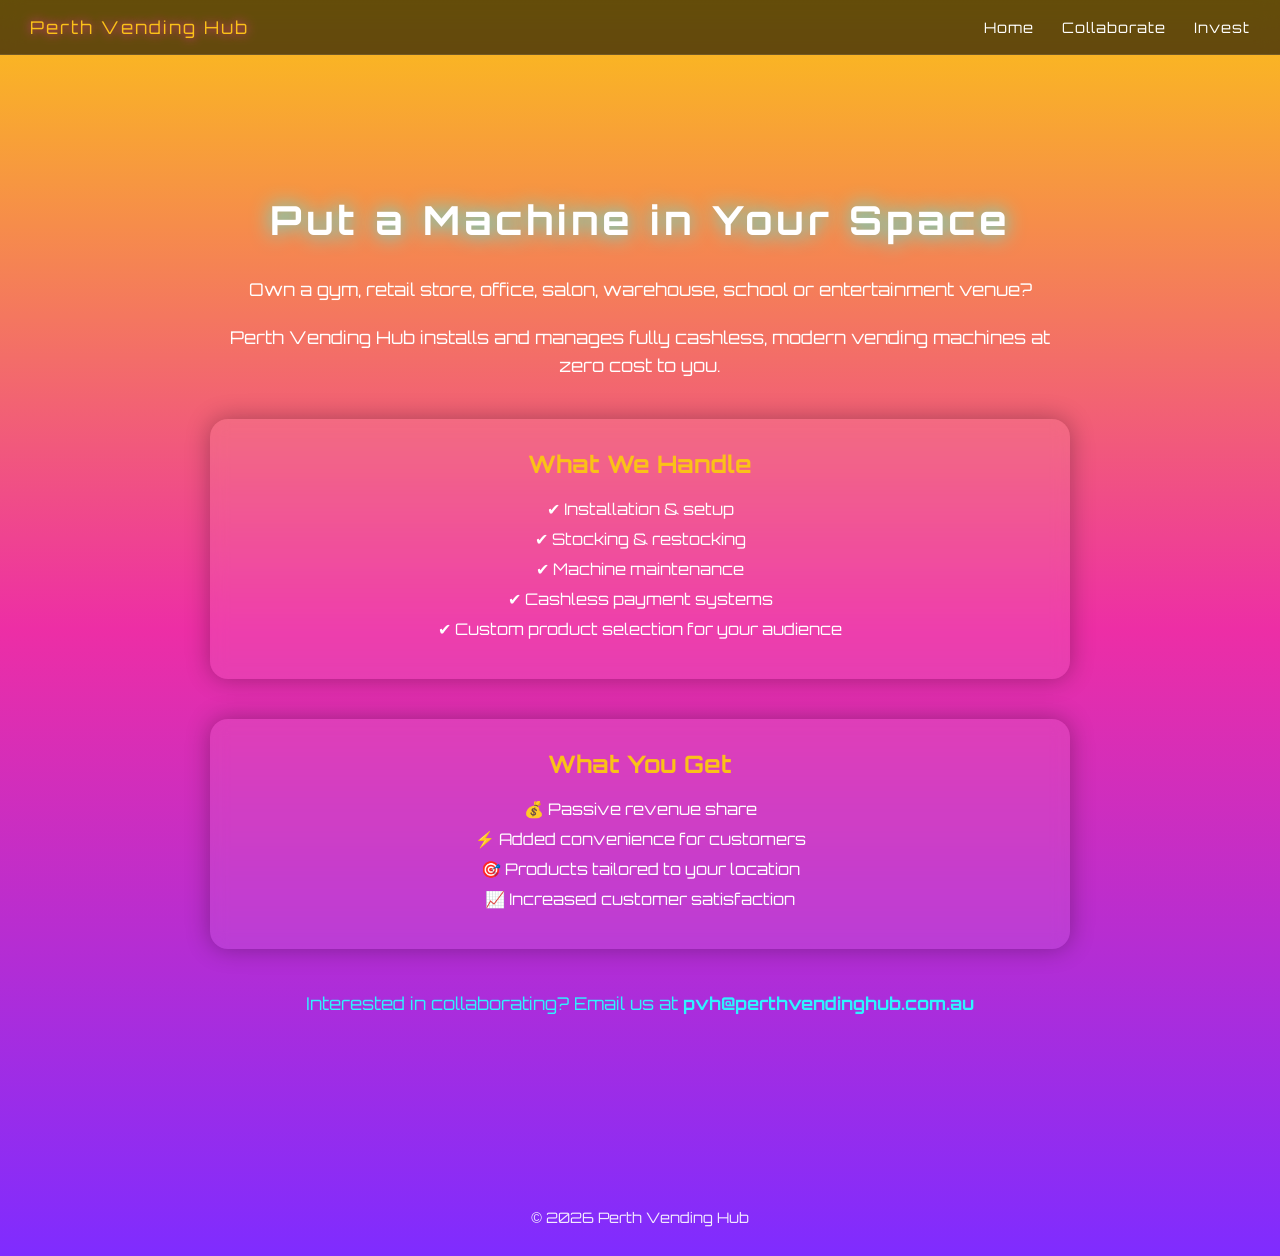
==== collab.html @ f1d4e3b6 "Added Navbar, Collab, and Invest" ====
<!DOCTYPE html>
<html lang="en">
<head>
  <meta charset="UTF-8" />
  <title>Collaborate | Perth Vending Hub</title>
  <meta name="viewport" content="width=device-width, initial-scale=1.0" />
  <link href="https://fonts.googleapis.com/css2?family=Orbitron:wght@400;700&display=swap" rel="stylesheet">
  <link rel="stylesheet" href="styles.css" />
</head>
<body>

<header class="navbar">
  <div class="nav-container">
    <div class="nav-logo">Perth Vending Hub</div>
    <nav class="nav-links">
      <a href="index.html">Home</a>
      <a href="collab.html">Collaborate</a>
      <a href="invest.html">Invest</a>
    </nav>
  </div>
</header>

<section class="info-page">
  <h1>Put a Machine in Your Space</h1>

  <p>
    Own a gym, retail store, office, salon, warehouse, school or entertainment venue?
  </p>

  <p>
    Perth Vending Hub installs and manages fully cashless, modern vending machines at
    zero cost to you.
  </p>

  <div class="info-box">
    <h2>What We Handle</h2>
    <ul>
      <li>✔ Installation & setup</li>
      <li>✔ Stocking & restocking</li>
      <li>✔ Machine maintenance</li>
      <li>✔ Cashless payment systems</li>
      <li>✔ Custom product selection for your audience</li>
    </ul>
  </div>

  <div class="info-box">
    <h2>What You Get</h2>
    <ul>
      <li>💰 Passive revenue share</li>
      <li>⚡ Added convenience for customers</li>
      <li>🎯 Products tailored to your location</li>
      <li>📈 Increased customer satisfaction</li>
    </ul>
  </div>

  <p class="cta">
    Interested in collaborating?  
    Email us at <strong>pvh@perthvendinghub.com.au</strong>
  </p>
</section>

<footer>
  © 2026 Perth Vending Hub
</footer>

</body>
</html>
---- styles.css ----
:root {
  --pink: #ED2EA5;
  --purple: #7f5cff;
  --yellow: #FBC118;
  --cyan: #2ff3ff;
  --dark: #0b0b14;
}

* {
  box-sizing: border-box;
  margin: 0;
  padding: 0;
  font-family: 'Orbitron', sans-serif;
}

body {
  background: linear-gradient(180deg, #FBC118, #ED2EA5, #7f2cff);
  color: white;
  min-height: 100vh;
  overflow-x: hidden;
}

/* =========================
   NAVBAR
========================= */

.navbar {
  position: sticky;
  top: 0;
  width: 100%;
  background: rgba(0,0,0,0.6);
  backdrop-filter: blur(10px);
  z-index: 1000;
  padding: 16px 30px;
  border-bottom: 1px solid rgba(255,255,255,0.1);
}

.nav-container {
  max-width: 1300px;
  margin: auto;
  display: flex;
  align-items: center;
  justify-content: space-between;
}

.nav-logo {
  font-size: 1.1rem;
  letter-spacing: 2px;
  color: var(--yellow);
  text-shadow: 0 0 10px var(--pink);
}

.nav-links {
  display: flex;
  gap: 28px;
}

.nav-links a {
  text-decoration: none;
  color: white;
  font-size: 0.9rem;
  letter-spacing: 1px;
  transition: 0.3s ease;
}

.nav-links a:hover {
  color: var(--cyan);
  text-shadow: 0 0 12px var(--cyan);
}

/* Mobile */
@media (max-width: 768px) {
  .nav-links {
    gap: 18px;
    font-size: 0.8rem;
  }
}

/* =========================
   HERO LAYOUT (Locked 2 Columns)
========================= */

.hero {
  display: flex;
  align-items: center;
  justify-content: center;
  padding: 80px 20px;
  gap: 60px;
  flex-wrap: wrap;
}

/* LEFT SIDE */
.hero-left {
  flex: 0 0 380px; /* fixed width container */
  display: flex;
  justify-content: center;
}

.hero-image {
  width: 100%;
  max-width: 380px;
  border-radius: 18px;
  box-shadow: 0 0 40px rgba(255,255,255,0.4);
}

/* RIGHT SIDE */
.hero-right {
  flex: 0 0 520px; /* fixed width container */
  display: flex;
  justify-content: center;
}

.hero-content {
  width: 100%;
  display: flex;
  flex-direction: column;
  align-items: center;
}

/* =========================
   PVH LOGO CONTAINER
========================= */
.logo-container {
  display: flex;
  flex-direction: column;
  align-items: center;
  gap: 15px;
  margin-bottom: 40px; /* Creates separation from Follow section */
}

.logo-main {
  width: 220px;
  max-width: 70%;
}

.logo-name {
  width: 300px;
  max-width: 85%;
}

h1 {
  font-size: 3rem;
  letter-spacing: 4px;
  text-shadow: 0 0 20px var(--cyan);
}

.coming-soon {
  margin-top: 15px;
  font-size: 2.4rem;
  font-style: bold;
  color: var(--yellow);
  animation: pulse 2s infinite;
}

@keyframes pulse {
  0% { opacity: 1; }
  50% { opacity: 0.6; }
  100% { opacity: 1; }
}

/* FIXED: use transform/box-shadow (not CSS variables) */
.card:hover {
  transform: translateY(-8px) scale(1.03);
  box-shadow: 0 0 30px var(--cyan);
}

.card span {
  font-size: 2.5rem;
  display: block;
  margin-bottom: 15px;
}

.card h3 {
  font-size: 1.2rem;
  letter-spacing: 1px;
}

/* FOOTER */
footer {
  text-align: center;
  padding: 30px 20px;
  font-size: 0.9rem;
  opacity: 0.9;
}

@media (max-width: 768px) {
  h1 {
    font-size: 2.4rem;
  }
}


/* PRODUCTS */
.products {
  background: rgba(0, 0, 0, 0.4);
  backdrop-filter: blur(10px);
  padding: 60px 20px;
  margin-top: 40px;
}

.products h2 {
  text-align: center;
  margin-bottom: 40px;
  font-size: 2.2rem;
  text-shadow: 0 0 15px var(--pink);
}

.grid {
  display: grid;
  grid-template-columns: repeat(auto-fit, minmax(220px, 1fr));
  gap: 25px;
  max-width: 1000px;
  margin: auto;
}



/* =========================
   PRODUCT CAROUSEL GRID (6 categories)
========================= */
.product-carousel-grid {
  max-width: 1320px;
  margin: 0 auto;
  display: grid;
  grid-template-columns: repeat(6, minmax(180px, 1fr));
  gap: 18px;
}

/* Responsive */
@media (max-width: 1200px) {
  .product-carousel-grid {
    grid-template-columns: repeat(3, minmax(200px, 1fr));
  }
}
@media (max-width: 820px) {
  .product-carousel-grid {
    grid-template-columns: repeat(2, minmax(200px, 1fr));
  }
}
@media (max-width: 520px) {
  .product-carousel-grid {
    grid-template-columns: 1fr;
  }
}

/* Card container */
.carousel-card {
  background: linear-gradient(135deg, rgba(255,255,255,0.14), rgba(255,255,255,0.05));
  border-radius: 16px;
  padding: 14px 14px 16px;
  text-align: center;
  box-shadow: 0 0 18px rgba(0,0,0,0.35);
  backdrop-filter: blur(8px);
}

.carousel-title {
  margin-bottom: 10px;
  font-size: 1.05rem;
  letter-spacing: 1px;
  text-shadow: 0 0 12px rgba(255,255,255,0.25);
}

/* =========================
   SINGLE IMAGE CAROUSEL (Square)
========================= */
.carousel.single {
  position: relative;
  width: 100%;
  display: flex;
  align-items: center;
  justify-content: center;
  background: #ffffff;
  border-radius: 18px;
  overflow: hidden;
  --padding: 10px;
}

.carousel-track {
  width: 100%;
  aspect-ratio: 1 / 1; /* square for 2048x2048 style images */
  border-radius: 14px;
  overflow: hidden;
  --background: rgba(0,0,0,0.18);
  --box-shadow: 0 0 18px rgba(0,0,0,0.35);
}

.carousel-image {
  width: 100%;
  height: 100%;
  object-fit: scale-down;
  object-position: center;
  display: block;
  transition: opacity 0.35s ease-in-out;
}

/* Buttons overlay (only show on hover) */
.carousel-btn {
  position: absolute;
  top: 50%;
  transform: translateY(-50%);
  border: none;
  cursor: pointer;
  font-size: 1.4rem;
  padding: 8px 12px;
  border-radius: 12px;
  background: rgba(0,0,0,0.35);
  color: white;
  box-shadow: 0 0 16px rgba(0,0,0,0.35);
  transition: transform 0.2s, box-shadow 0.2s, background 0.2s, opacity 0.2s;
  z-index: 5;

  /* hidden by default */
  opacity: 0;
  pointer-events: none;
}

/* show buttons when hovering the carousel/card */
.carousel-card:hover .carousel-btn,
.carousel:hover .carousel-btn {
  opacity: 1;
  pointer-events: auto;
}

.carousel-btn:hover {
  transform: translateY(-50%) scale(1.08);
  box-shadow: 0 0 22px rgba(255,255,255,0.22);
  background: rgba(0,0,0,0.55);
}

.carousel-btn.prev { left: 8px; }
.carousel-btn.next { right: 8px; }

/* Dots */
.carousel-dots {
  margin-top: 10px;
  display: flex;
  justify-content: center;
  gap: 8px;
  display: none; /* hide dots */
}

.carousel-dots button {
  width: 9px;
  height: 9px;
  border-radius: 999px;
  border: none;
  cursor: pointer;
  background: rgba(255,255,255,0.35);
  transition: transform 0.2s, background 0.2s;
}

.carousel-dots button.active {
  background: var(--cyan);
  transform: scale(1.2);
}

/* Instagram icon under Follow Us */
.ig-link {
  display: inline-flex;
  align-items: center;
  justify-content: center;
  margin-top: 20px;
  text-decoration: none;
  width: 80px;  /* Square dimensions */
  height: 80px; /* Square dimensions */
  border-radius: 16px;  /* Rounded corners, NOT 50% (circular) */
  background: white;
  padding: 8px;
  border: 2px solid rgba(255,255,255,0.9); /* White border */
  box-shadow: 
    0 8px 32px rgba(0,0,0,0.3),
    inset 0 2px 0 rgba(255,255,255,0.6); /* Inner glow */
  transition: all 0.3s cubic-bezier(0.4, 0, 0.2, 1);
}

/* FOLLOW SECTION WRAPPER */
.follow-wrapper {
  position: relative;
  display: flex;
  align-items: center;
  justify-content: center; /* centers FOLLOW US block */
  margin-top: 25px;
  width: 100%;
  max-width: 520px;
}

/* LEFT SIDE */
.follow-left {
  flex: none;  
  text-align: center;
  min-width: 320px; /* reserves space for animated arrows */
}

.follow-left .coming-soon {
  margin: 0;
  font-size: 2.4rem;
  font-weight: bold;
  color: var(--yellow);
  animation: pulse 2s infinite;
  white-space: nowrap; /* Prevent shifting */
}

/* RIGHT SIDE */
.follow-right {
  position: absolute;
  right: -30px; /* Shift right to create separation from text */
}

.ig-logo {
  width: 64px;
  height: 64px;
  border-radius: 12px;  /* Slightly rounded logo to match container */
  object-fit: contain;
  transition: transform 0.3s ease;
}

.ig-link:hover {
  transform: translateY(-4px) scale(1.08);
  box-shadow: 
    0 16px 48px rgba(0,0,0,0.4),
    0 0 0 2px rgba(255,255,255,1),
    inset 0 2px 0 rgba(255,255,255,0.8);
}

.ig-link:hover .ig-logo {
  transform: scale(1.05);
}

/* Mobile Layout */
@media (max-width: 768px) {
  .hero {
    flex-direction: column;
    gap: 40px;
  }
  
  .hero-left, .hero-right {
    flex: none;
    width: 100%;
    max-width: 400px;
  }
  
  .follow-wrapper {
    flex-direction: column;
    gap: 20px;
  }
  
  .follow-right {
    position: static; /* Stack below text */
    transform: none; /* Reset any positioning */
  }
}

/* =========================
   INFO PAGES (Collab + Invest)
========================= */

.info-page {
  max-width: 900px;
  margin: 100px auto;
  padding: 40px 20px;
  text-align: center;
}

.info-page h1 {
  font-size: 2.5rem;
  margin-bottom: 30px;
  text-shadow: 0 0 20px var(--cyan);
}

.info-page p {
  margin-bottom: 20px;
  font-size: 1.1rem;
  line-height: 1.6;
}

.info-box {
  margin: 40px 0;
  padding: 30px;
  border-radius: 18px;
  background: rgba(255,255,255,0.08);
  backdrop-filter: blur(8px);
  box-shadow: 0 0 25px rgba(0,0,0,0.3);
}

.info-box h2 {
  margin-bottom: 20px;
  color: var(--yellow);
}

.info-box ul {
  list-style: none;
  padding: 0;
}

.info-box li {
  margin: 10px 0;
}

.cta {
  margin-top: 40px;
  font-size: 1.2rem;
  color: var(--cyan);
}
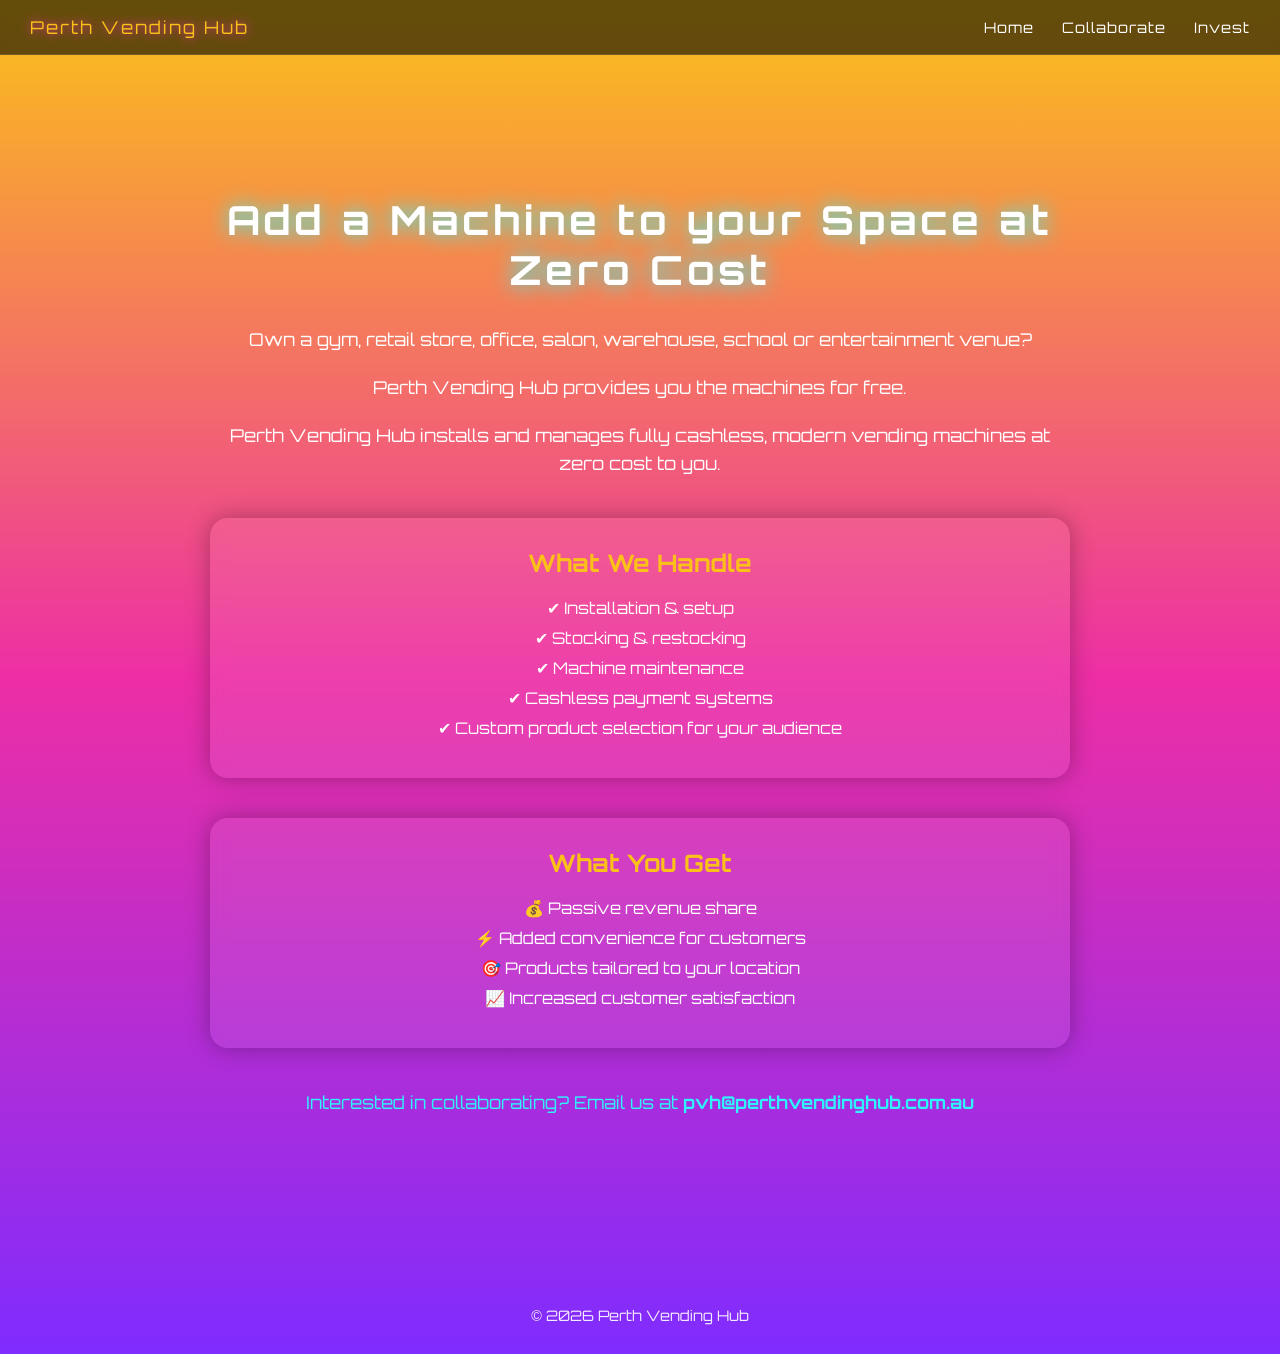
==== commit 803090cb: "Added a few lines for the Collab paragraph" ====
--- a/collab.html
+++ b/collab.html
@@ -21,10 +21,14 @@
 </header>
 
 <section class="info-page">
-  <h1>Put a Machine in Your Space</h1>
+  <h1>Add a Machine to your Space at Zero Cost</h1>
 
   <p>
     Own a gym, retail store, office, salon, warehouse, school or entertainment venue?
+  </p>
+
+  <p>
+    Perth Vending Hub provides you the machines for free.
   </p>
 
   <p>
